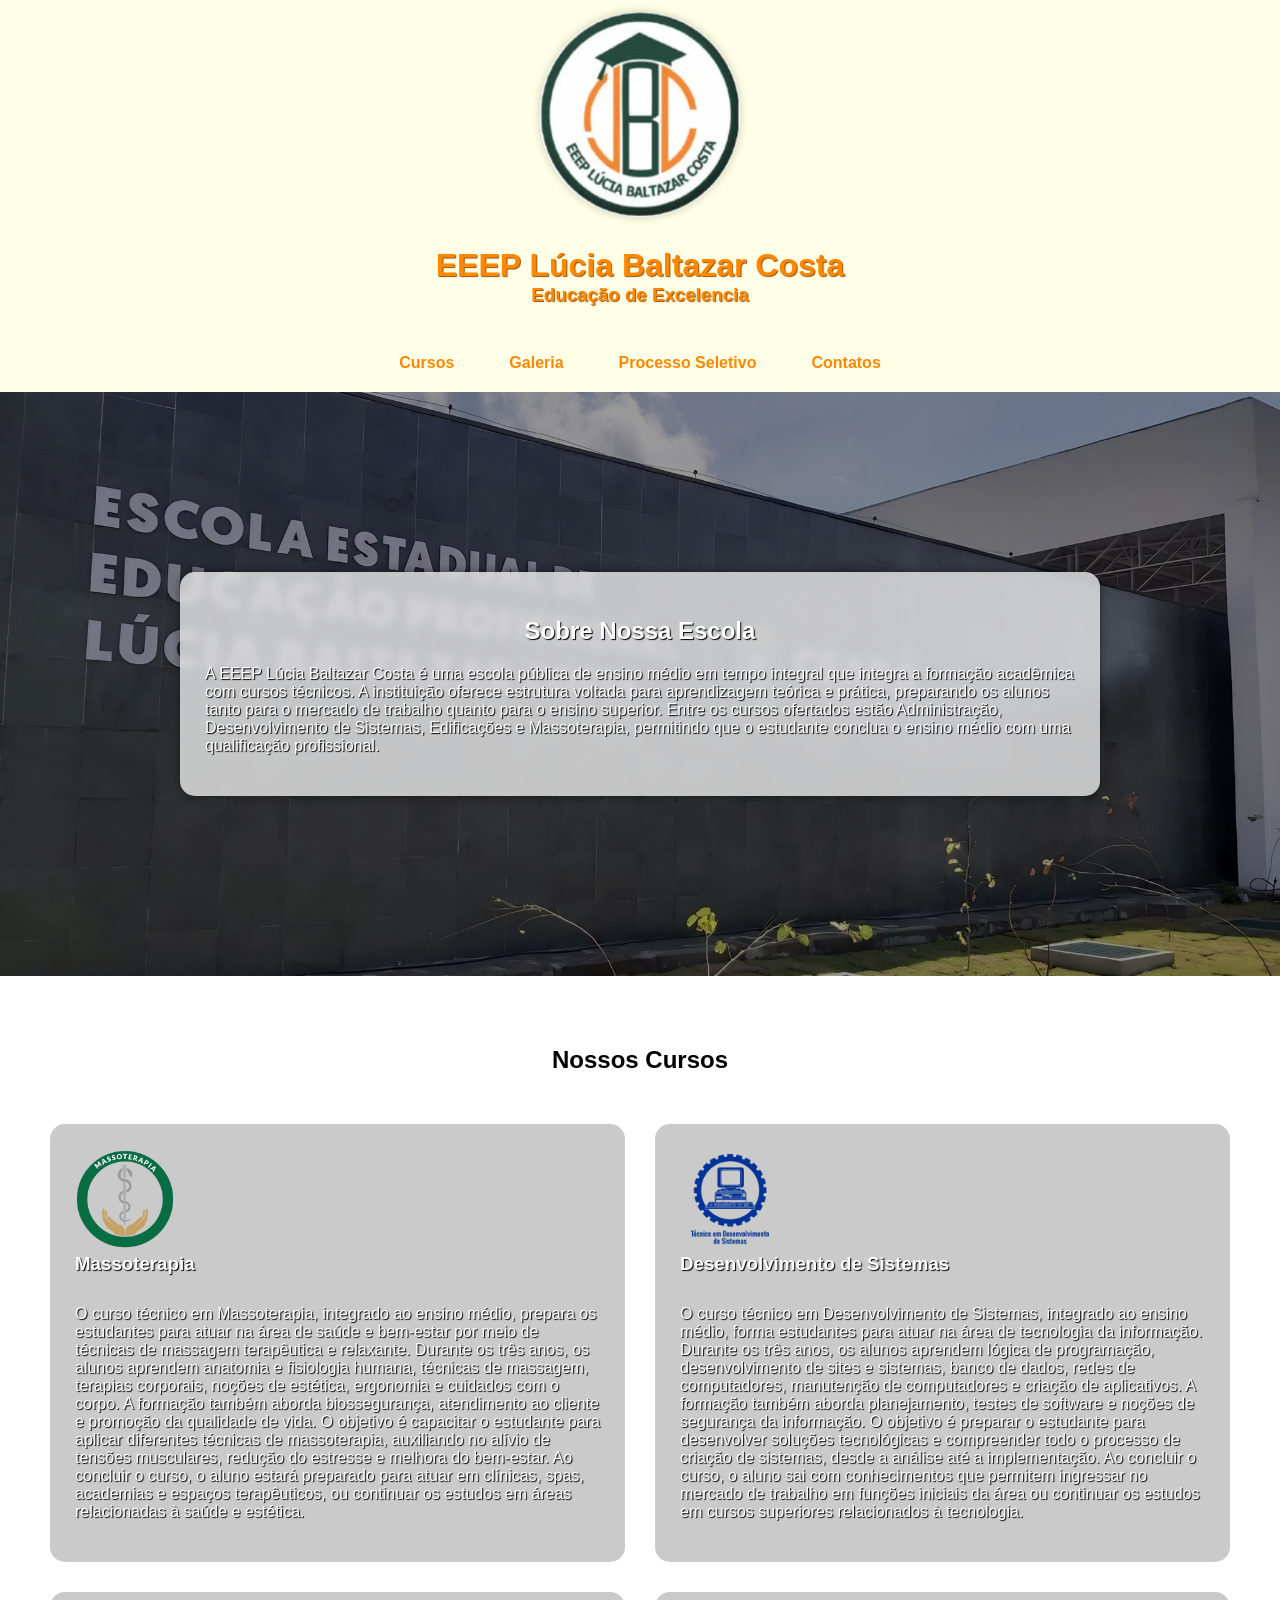
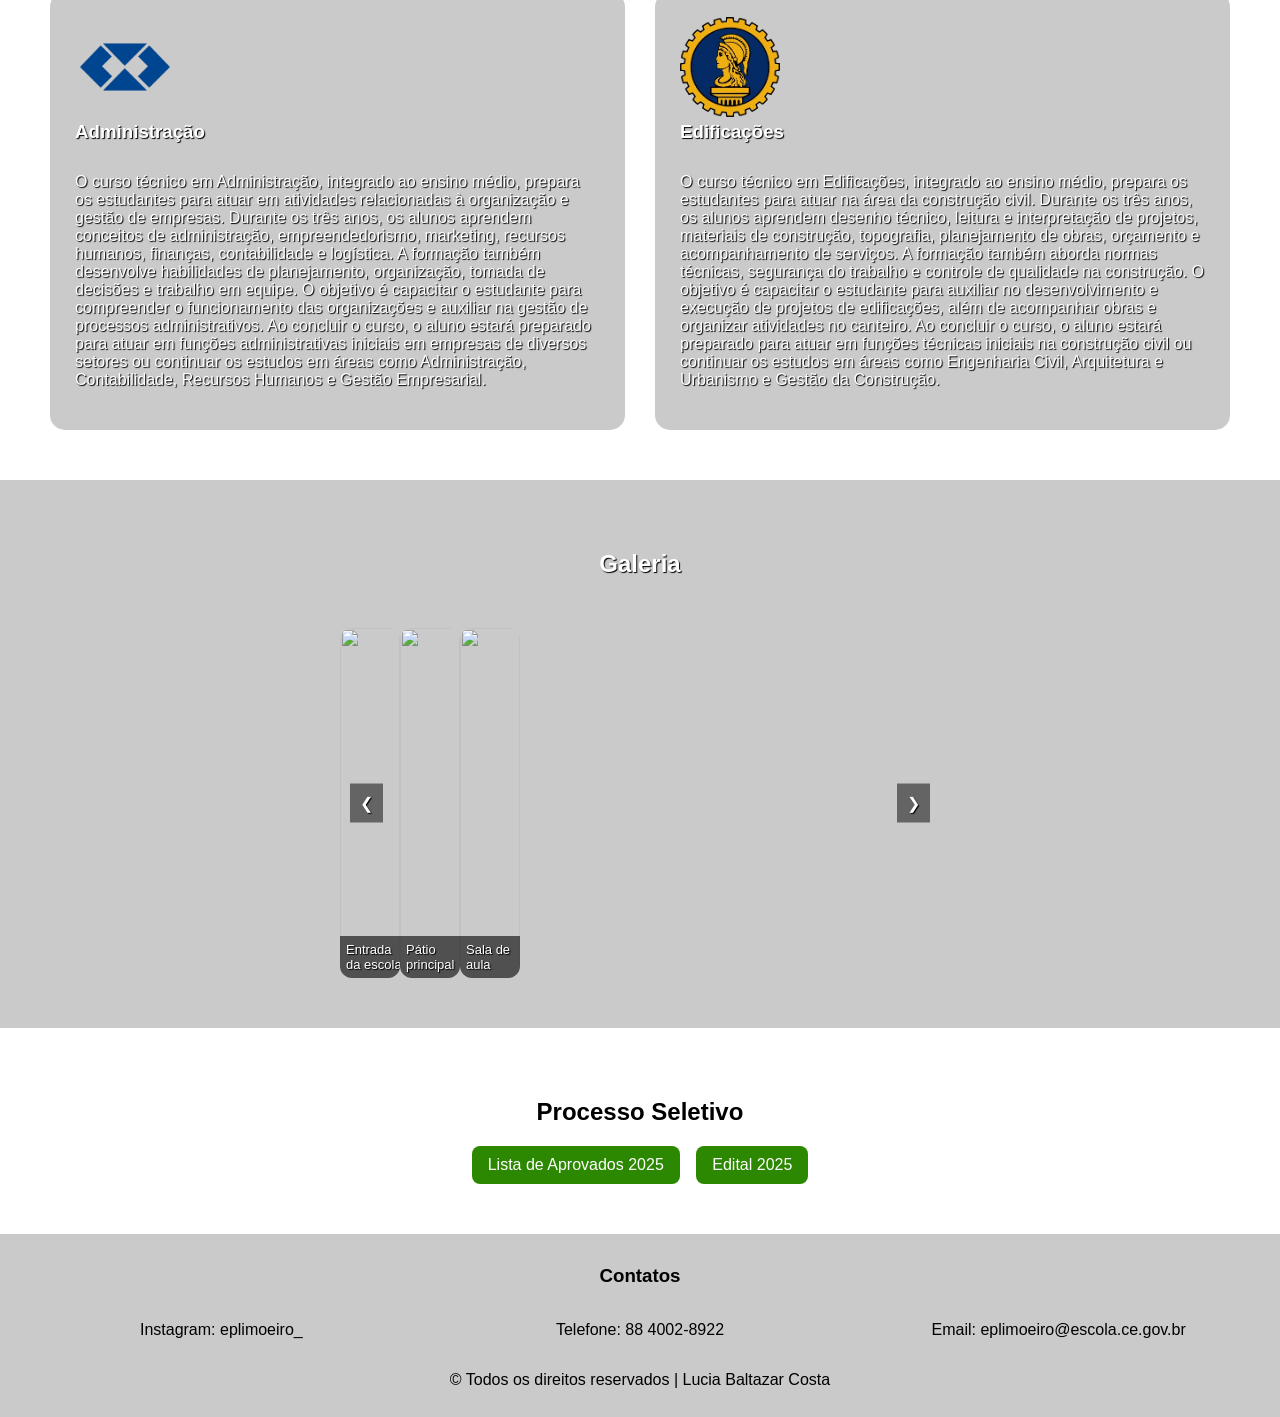
==== index.html @ 3bc91c84 "Primeiro commit do site" ====
<!DOCTYPE html>
<html lang="en">
<head>
    <meta charset="UTF-8">
    <meta name="viewport" content="width=device-width, initial-scale=1.0">
    <title>EEEP Lúcia Baltazar</title>
    <link rel="stylesheet" href="style.css"/>
</head>
<body>

    <!-- HEADER -->
    <header>
        <img src="imagens/logo lbc.png" alt="Logo LBC" class="LogoLBC">
        <h1 class="nome-lbc">EEEP Lúcia Baltazar Costa</h1>
        <h3 class="frase">Educação de Excelencia</h3>

        <nav>
            <a href="#CursosID">Cursos</a>
            <a href="#GaleriaID">Galeria</a>
            <a href="#ProcessoID">Processo Seletivo</a>
            <a href="#ContatosID">Contatos</a>
        </nav>
    </header>

    <main>

        <!-- SOBRE -->
            <section>
                <div class="container-sobre">
                    <div class="card-sobre">
                        <h1 class="titulo">Sobre Nossa Escola</h1>
                        <p>A EEEP Lúcia Baltazar Costa é uma escola pública de ensino médio em tempo integral que integra a formação acadêmica com cursos técnicos. A instituição oferece estrutura voltada para aprendizagem teórica e prática, preparando os alunos tanto para o mercado de trabalho quanto para o ensino superior. Entre os cursos ofertados estão Administração, Desenvolvimento de Sistemas, Edificações e Massoterapia, permitindo que o estudante conclua o ensino médio com uma qualificação profissional.
                        </p>
                    </div>
                </div>
            </section>

        <!-- CURSOS -->
            <section id="CursosID">
                <div class="card-cursos">
                    <h1 class="titulo">Nossos Cursos</h1>
                    
                    <!-- MASSOTERAPIA -->
                    <div class="curso">
                        <img src="imagens/logo masso.png" alt="Logo Masso" class="IMG_Cursos">
                        <h3 class="titulo-curso">Massoterapia</h3>
                        <p>O curso técnico em Massoterapia, integrado ao ensino médio, prepara os estudantes para atuar na área de saúde e bem-estar por meio de técnicas de massagem terapêutica e relaxante. Durante os três anos, os alunos aprendem anatomia e fisiologia humana, técnicas de massagem, terapias corporais, noções de estética, ergonomia e cuidados com o corpo. A formação também aborda biossegurança, atendimento ao cliente e promoção da qualidade de vida.

                        O objetivo é capacitar o estudante para aplicar diferentes técnicas de massoterapia, auxiliando no alívio de tensões musculares, redução do estresse e melhora do bem-estar. Ao concluir o curso, o aluno estará preparado para atuar em clínicas, spas, academias e espaços terapêuticos, ou continuar os estudos em áreas relacionadas à saúde e estética.
                        </p>
                    </div>
                    
                    <!-- DESENVOLVIMENTO DE SISTEMAS -->
                    <div class="curso">
                        <img src="imagens/logo dds.png" alt="Logo DDS" class="IMG_Cursos">
                        <h3 class="titulo-curso">Desenvolvimento de Sistemas</h3>
                        <p>O curso técnico em Desenvolvimento de Sistemas, integrado ao ensino médio, forma estudantes para atuar na área de tecnologia da informação. Durante os três anos, os alunos aprendem lógica de programação, desenvolvimento de sites e sistemas, banco de dados, redes de computadores, manutenção de computadores e criação de aplicativos. A formação também aborda planejamento, testes de software e noções de segurança da informação.

                        O objetivo é preparar o estudante para desenvolver soluções tecnológicas e compreender todo o processo de criação de sistemas, desde a análise até a implementação. Ao concluir o curso, o aluno sai com conhecimentos que permitem ingressar no mercado de trabalho em funções iniciais da área ou continuar os estudos em cursos superiores relacionados à tecnologia.
                        </p>
                    </div>

                    <!-- ADMINISTRAÇÃO -->
                    <div class="curso">
                        <img src="imagens/logo adm.png" alt="Logo ADM" class="IMG_Cursos">
                        <h3 class="titulo-curso">Administração</h3>
                        <p>O curso técnico em Administração, integrado ao ensino médio, prepara os estudantes para atuar em atividades relacionadas à organização e gestão de empresas. Durante os três anos, os alunos aprendem conceitos de administração, empreendedorismo, marketing, recursos humanos, finanças, contabilidade e logística. A formação também desenvolve habilidades de planejamento, organização, tomada de decisões e trabalho em equipe.

                        O objetivo é capacitar o estudante para compreender o funcionamento das organizações e auxiliar na gestão de processos administrativos. Ao concluir o curso, o aluno estará preparado para atuar em funções administrativas iniciais em empresas de diversos setores ou continuar os estudos em áreas como Administração, Contabilidade, Recursos Humanos e Gestão Empresarial.
                        </p>
                    </div>

                    <!-- EDIFICAÇÕES -->
                    <div class="curso">
                        <img src="imagens/logo edf.png" alt="Logo EDF" class="IMG_Cursos">
                        <h3 class="titulo-curso">Edificações</h3>
                        <p>O curso técnico em Edificações, integrado ao ensino médio, prepara os estudantes para atuar na área da construção civil. Durante os três anos, os alunos aprendem desenho técnico, leitura e interpretação de projetos, materiais de construção, topografia, planejamento de obras, orçamento e acompanhamento de serviços. A formação também aborda normas técnicas, segurança do trabalho e controle de qualidade na construção.

                        O objetivo é capacitar o estudante para auxiliar no desenvolvimento e execução de projetos de edificações, além de acompanhar obras e organizar atividades no canteiro. Ao concluir o curso, o aluno estará preparado para atuar em funções técnicas iniciais na construção civil ou continuar os estudos em áreas como Engenharia Civil, Arquitetura e Urbanismo e Gestão da Construção.
                        </p>
                    </div>
                </div>
            </section>
            
            <!-- GALERIA -->
            <section id="GaleriaID">
                <div class="card-galeria">
                    <h1 class="titulo">Galeria</h1>
                    <div class="slider">
                        <input type="radio" name="slide" id="s1" checked>
                        <input type="radio" name="slide" id="s2">
                        <input type="radio" name="slide" id="s3">
                        <div class="slides">
                            <div class="slides">
                                <div class="slide">
                                    <img src="https://portalfolhadovale.com.br/wp-content/uploads/2024/12/Escola-Profissionalizante-Lucia-Baltazar-Costa-abre-processo-seletivo-para-2025-2.jpg">
                                    <span class="legenda">Entrada da escola</span>
                                </div>

                                <div class="slide">
                                    <img src="https://www.crede10.seduc.ce.gov.br/wp-content/uploads/sites/128/2022/03/6.jpg">
                                    <span class="legenda">Pátio principal</span>
                                </div>

                                <div class="slide">
                                    <img src="https://www.crede10.seduc.ce.gov.br/wp-content/uploads/sites/128/2022/03/7.jpg">
                                    <span class="legenda">Sala de aula</span>
                                </div>

                            </div>

                        </div>

                        <div class="setas">
                            <label for="s3" class="prev s1">&#10094;</label>
                            <label for="s2" class="next s1">&#10095;</label>

                            <label for="s1" class="prev s2">&#10094;</label>
                            <label for="s3" class="next s2">&#10095;</label>

                            <label for="s2" class="prev s3">&#10094;</label>
                            <label for="s1" class="next s3">&#10095;</label>
                        </div>

                    </div>
                </div>
            </section>

            <!-- PROCESSO SELETIVO -->
            <section id="ProcessoID">
                <div class="card-processo">
                    <h1 class="titulo">Processo Seletivo</h1>
                    <a href="https://www.crede10.seduc.ce.gov.br/wp-content/uploads/sites/128/2025/12/ilovepdf_merged-1-1.pdf" 
                    class="botao-processo" 
                    target="_blank">
                    Lista de Aprovados 2025
                    </a>
                    <a href="https://www.crede10.seduc.ce.gov.br/wp-content/uploads/sites/128/2025/11/EEEP_LUCIA-BALTAZAR-COSTA.pdf" 
                    class="botao-processo" 
                    target="_blank">
                    Edital 2025
                    </a>
    </main>

    <footer>
        <h3 id="ContatosID">Contatos</h3>
        <div class="texto-footer">
        <p>Instagram: eplimoeiro_</p>
        <p>Telefone: 88 4002-8922</p>
        <p>Email: eplimoeiro@escola.ce.gov.br</p>
        </div>
        <p>© Todos os direitos reservados | Lucia Baltazar Costa</p>
    </footer>
</body>
</html>
---- style.css ----
body{
    font-family: Arial, Helvetica, sans-serif;
    background-color: white;
    margin: 0;
}

header{
    background-color: rgba(255, 255, 231);
    text-align: center;
    margin: 0;
    padding: 12px;
    color: rgb(255, 136, 0);
    display: flex;
    flex-direction: column;   
    align-items: center;     
    justify-content: flex-start;
}

.nome-lbc{   
    margin: 0;   
    margin-top: 30px;
    text-align: center;
    text-shadow: 1px 1px 1px rgb(153, 82, 0);
}

.frase{
    margin: 0;
    margin-top: px;
    margin-bottom: 30px;
    text-align: center;
    text-shadow: 1px 1px 1px rgb(153, 82, 0);
}

.LogoLBC{
    width: 200px;
    border-radius: 200px;
    box-shadow: 0 0 10px rgba(0,0,0,0.2);
}

nav {
    display: flex;
    gap: 25px; 
    margin-top: 10px;
}

nav a {
    text-decoration: none;
    color: rgb(255, 136, 0);
    font-weight: bold;
    padding: 8px 15px;
    border-radius: 20px;

    transition: all 0.3s ease;
}

nav a:hover {
    background-color: rgb(43, 136, 0);
    color: white;
    transform: translateY(-2px);
    box-shadow: 0 4px 10px rgba(0,0,0,0.2);
}

.container-sobre {
    background: linear-gradient(rgba(0,0,0,0.4), rgba(0,0,0,0.4)), url("imagens/fundo.png");
    background-size: cover;
    background-position: center;
    background-repeat: no-repeat;
    padding: 80px; 
}


.card-sobre{
    background-color: rgba(236, 236, 236, 0.8);
    border-radius: 15px;
    margin: 100px;
    padding: 25px;
    box-shadow: 0 0 10px rgba(0,0,0,0.5);
    color: rgb(255, 255, 255);
    text-shadow: 1px 1px 1px rgb(0, 0, 0);
    backdrop-filter: blur(5px);
    -webkit-backdrop-filter: blur(5px);
}

.card-cursos {
    background-color: #ffffff;
    padding: 50px;
    display: grid;
    grid-template-columns: 1fr 1fr; 
    gap: 30px;
}

.titulo{
    grid-column: 1 / -1; 
    text-align: center;
    width: 100%;              
    margin-bottom: 20px;
}

.curso{
    background-color: rgba(189, 189, 189, 0.8);
    border-radius: 15px;
    padding: 25px;
    color: rgb(255, 255, 255);
    text-shadow: 1px 1px 1px rgb(0, 0, 0);
    backdrop-filter: blur(5px);
    -webkit-backdrop-filter: blur(5px);
}

.IMG_Cursos{
    width: 100px;
}

.titulo-curso{
    margin-top: 0px;
    margin-bottom: 30px;
}

.card-galeria{
    background-color: rgba(189, 189, 189, 0.8);
    padding: 50px;
    display: grid;
    color: rgb(255, 255, 255);
    text-shadow: 1px 1px 1px rgb(0, 0, 0);
    gap: 30px;
}

.slider{
    position:relative;
    width:600px;
    height:350px;
    margin:auto;
    overflow:hidden;
}

.slides{
    display:flex;
    height:100%;
    transition:transform .5s ease;
}

.slide{
    min-width:100%;
    position:relative;
    border-radius:12px;
    overflow:hidden;
}

.slide img{
    width:100%;
    height:100%;
    object-fit:cover;
    display:block;
}

.legenda{
    position:absolute;
    bottom:0;
    left:0;
    width:100%;
    background:rgba(0,0,0,.6);
    color:white;
    font-size:13px;
    padding:6px;
}

.slider input{
    display:none;
}

#s1:checked ~ .slides{ transform:translateX(0); }
#s2:checked ~ .slides{ transform:translateX(-100%); }
#s3:checked ~ .slides{ transform:translateX(-200%); }

.setas label{
    position:absolute;
    top:50%;
    transform:translateY(-50%);
    background:rgba(0,0,0,.5);
    color:#fff;
    padding:10px;
    cursor:pointer;
    display:none;
}

.prev{ left:10px }
.next{ right:10px }

#s1:checked ~ .setas .s1{ display:block; }
#s2:checked ~ .setas .s2{ display:block; }
#s3:checked ~ .setas .s3{ display:block; }

.card-processo{
    background-color: rgba(255, 255, 255, 0.8);
    padding: 50px;
    text-align:center;
}

.botao-processo{
    display:block;
    width:max-content;
    margin:10px auto;
    display:inline-block;
    padding:10px 16px;
    background:rgb(43, 136, 0);
    color:white;
    text-decoration:none;
    border-radius:8px;
    font-weight:500;
    transition:.2s;
    margin: 0 6px;
}

.botao-processo:hover{
    background:rgb(33, 105, 0);
}

footer{
    background-color: rgba(189, 189, 189, 0.8);
    text-align: center;
    margin: 0;
    padding: 12px;
}
.texto-footer{
    display: grid;
    grid-template-columns: repeat(3, 1fr);
    align-items: center;
}
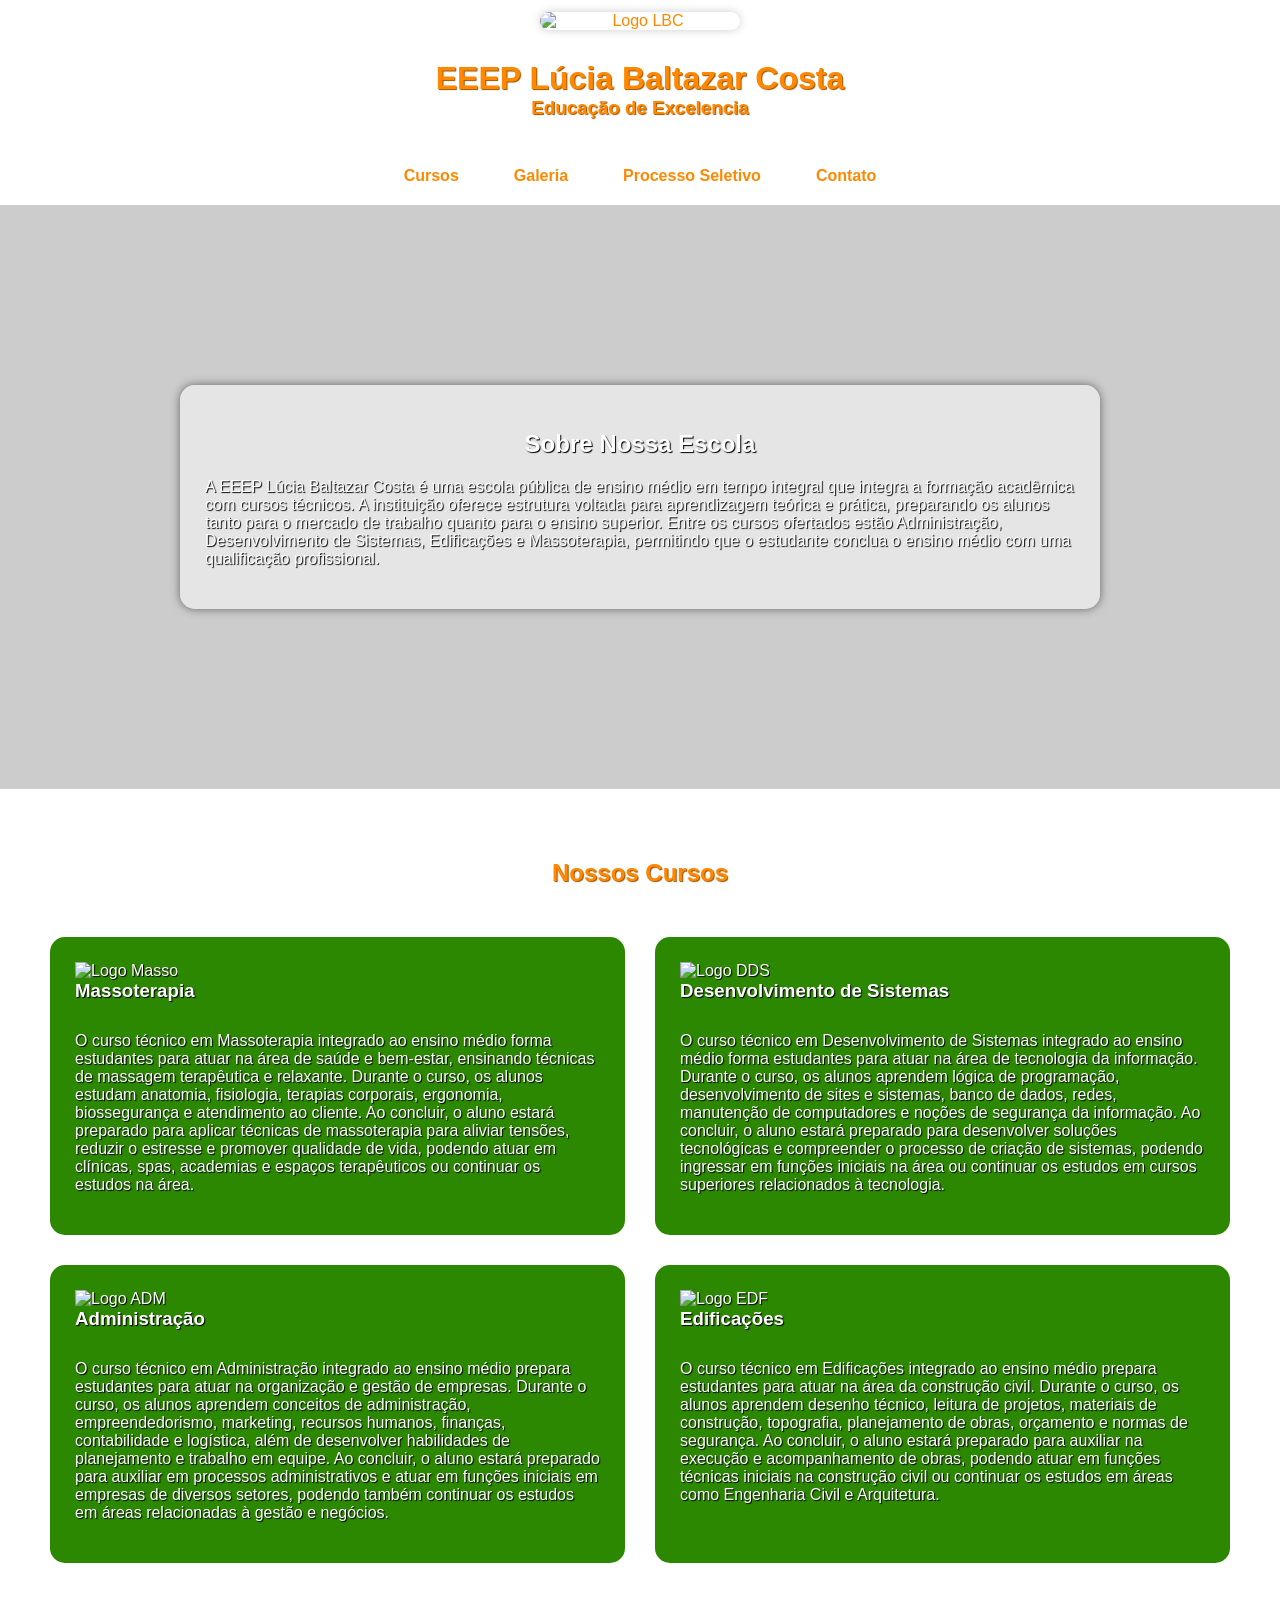
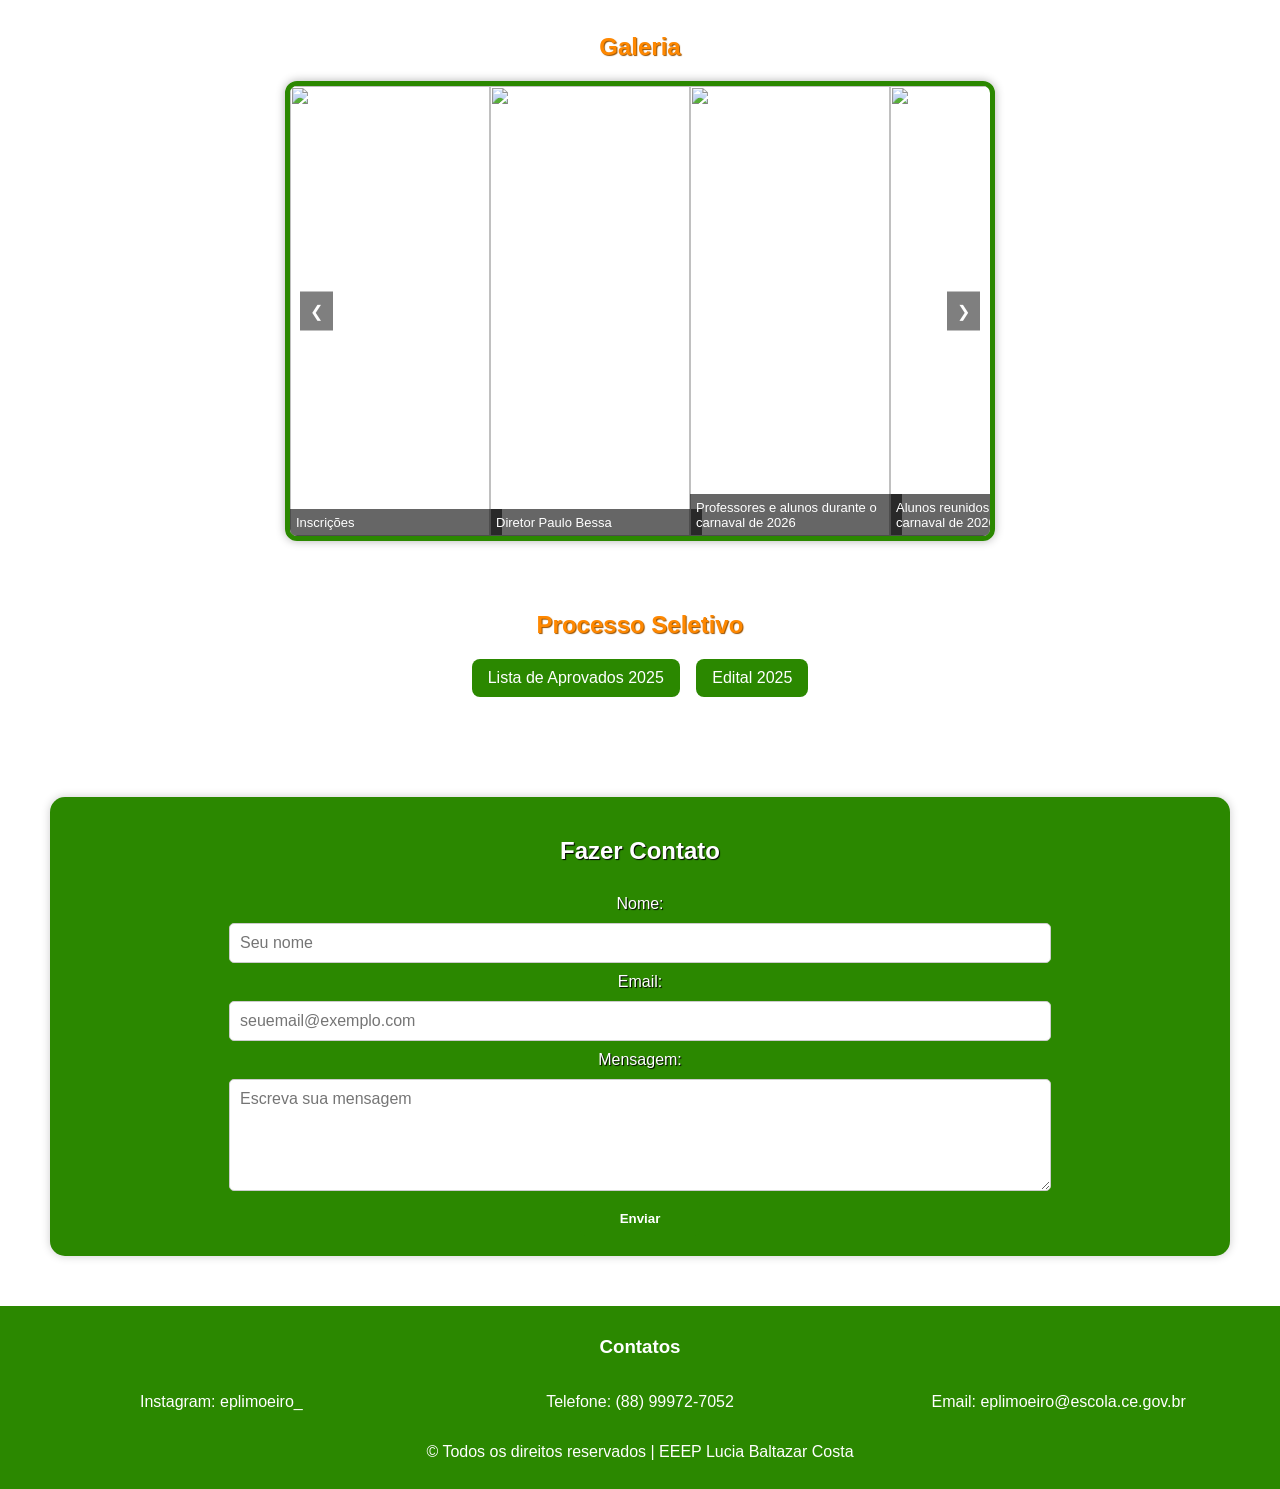
==== commit 6c4a6dc8: "Versão Final" ====
--- a/index.html
+++ b/index.html
@@ -1,5 +1,5 @@
 <!DOCTYPE html>
-<html lang="en">
+<html lang="pt-br">
 <head>
     <meta charset="UTF-8">
     <meta name="viewport" content="width=device-width, initial-scale=1.0">
@@ -10,7 +10,7 @@
 
     <!-- HEADER -->
     <header>
-        <img src="imagens/logo lbc.png" alt="Logo LBC" class="LogoLBC">
+        <img src="images/logo lbc.png" alt="Logo LBC" class="logo-lbc">
         <h1 class="nome-lbc">EEEP Lúcia Baltazar Costa</h1>
         <h3 class="frase">Educação de Excelencia</h3>
 
@@ -18,7 +18,7 @@
             <a href="#CursosID">Cursos</a>
             <a href="#GaleriaID">Galeria</a>
             <a href="#ProcessoID">Processo Seletivo</a>
-            <a href="#ContatosID">Contatos</a>
+            <a href="#FormularioID">Contato</a>
         </nav>
     </header>
 
@@ -28,7 +28,7 @@
             <section>
                 <div class="container-sobre">
                     <div class="card-sobre">
-                        <h1 class="titulo">Sobre Nossa Escola</h1>
+                        <h1 class="titulo-sobre">Sobre Nossa Escola</h1>
                         <p>A EEEP Lúcia Baltazar Costa é uma escola pública de ensino médio em tempo integral que integra a formação acadêmica com cursos técnicos. A instituição oferece estrutura voltada para aprendizagem teórica e prática, preparando os alunos tanto para o mercado de trabalho quanto para o ensino superior. Entre os cursos ofertados estão Administração, Desenvolvimento de Sistemas, Edificações e Massoterapia, permitindo que o estudante conclua o ensino médio com uma qualificação profissional.
                         </p>
                     </div>
@@ -42,41 +42,37 @@
                     
                     <!-- MASSOTERAPIA -->
                     <div class="curso">
-                        <img src="imagens/logo masso.png" alt="Logo Masso" class="IMG_Cursos">
+                        <img src="images/logo masso.png" alt="Logo Masso" class="img-cursos">
                         <h3 class="titulo-curso">Massoterapia</h3>
-                        <p>O curso técnico em Massoterapia, integrado ao ensino médio, prepara os estudantes para atuar na área de saúde e bem-estar por meio de técnicas de massagem terapêutica e relaxante. Durante os três anos, os alunos aprendem anatomia e fisiologia humana, técnicas de massagem, terapias corporais, noções de estética, ergonomia e cuidados com o corpo. A formação também aborda biossegurança, atendimento ao cliente e promoção da qualidade de vida.
-
-                        O objetivo é capacitar o estudante para aplicar diferentes técnicas de massoterapia, auxiliando no alívio de tensões musculares, redução do estresse e melhora do bem-estar. Ao concluir o curso, o aluno estará preparado para atuar em clínicas, spas, academias e espaços terapêuticos, ou continuar os estudos em áreas relacionadas à saúde e estética.
+                        <p>O curso técnico em Massoterapia integrado ao ensino médio forma estudantes para atuar na área de saúde e bem-estar, ensinando técnicas de massagem terapêutica e relaxante. Durante o curso, os alunos estudam anatomia, fisiologia, terapias corporais, ergonomia, biossegurança e atendimento ao cliente.
+                        Ao concluir, o aluno estará preparado para aplicar técnicas de massoterapia para aliviar tensões, reduzir o estresse e promover qualidade de vida, podendo atuar em clínicas, spas, academias e espaços terapêuticos ou continuar os estudos na área.
                         </p>
                     </div>
                     
                     <!-- DESENVOLVIMENTO DE SISTEMAS -->
                     <div class="curso">
-                        <img src="imagens/logo dds.png" alt="Logo DDS" class="IMG_Cursos">
+                        <img src="images/logo dds.png" alt="Logo DDS" class="img-cursos">
                         <h3 class="titulo-curso">Desenvolvimento de Sistemas</h3>
-                        <p>O curso técnico em Desenvolvimento de Sistemas, integrado ao ensino médio, forma estudantes para atuar na área de tecnologia da informação. Durante os três anos, os alunos aprendem lógica de programação, desenvolvimento de sites e sistemas, banco de dados, redes de computadores, manutenção de computadores e criação de aplicativos. A formação também aborda planejamento, testes de software e noções de segurança da informação.
-
-                        O objetivo é preparar o estudante para desenvolver soluções tecnológicas e compreender todo o processo de criação de sistemas, desde a análise até a implementação. Ao concluir o curso, o aluno sai com conhecimentos que permitem ingressar no mercado de trabalho em funções iniciais da área ou continuar os estudos em cursos superiores relacionados à tecnologia.
+                        <p>O curso técnico em Desenvolvimento de Sistemas integrado ao ensino médio forma estudantes para atuar na área de tecnologia da informação. Durante o curso, os alunos aprendem lógica de programação, desenvolvimento de sites e sistemas, banco de dados, redes, manutenção de computadores e noções de segurança da informação.
+                        Ao concluir, o aluno estará preparado para desenvolver soluções tecnológicas e compreender o processo de criação de sistemas, podendo ingressar em funções iniciais na área ou continuar os estudos em cursos superiores relacionados à tecnologia.
                         </p>
                     </div>
 
                     <!-- ADMINISTRAÇÃO -->
                     <div class="curso">
-                        <img src="imagens/logo adm.png" alt="Logo ADM" class="IMG_Cursos">
+                        <img src="images/logo adm.png" alt="Logo ADM" class="img-cursos">
                         <h3 class="titulo-curso">Administração</h3>
-                        <p>O curso técnico em Administração, integrado ao ensino médio, prepara os estudantes para atuar em atividades relacionadas à organização e gestão de empresas. Durante os três anos, os alunos aprendem conceitos de administração, empreendedorismo, marketing, recursos humanos, finanças, contabilidade e logística. A formação também desenvolve habilidades de planejamento, organização, tomada de decisões e trabalho em equipe.
-
-                        O objetivo é capacitar o estudante para compreender o funcionamento das organizações e auxiliar na gestão de processos administrativos. Ao concluir o curso, o aluno estará preparado para atuar em funções administrativas iniciais em empresas de diversos setores ou continuar os estudos em áreas como Administração, Contabilidade, Recursos Humanos e Gestão Empresarial.
+                        <p>O curso técnico em Administração integrado ao ensino médio prepara estudantes para atuar na organização e gestão de empresas. Durante o curso, os alunos aprendem conceitos de administração, empreendedorismo, marketing, recursos humanos, finanças, contabilidade e logística, além de desenvolver habilidades de planejamento e trabalho em equipe.
+                        Ao concluir, o aluno estará preparado para auxiliar em processos administrativos e atuar em funções iniciais em empresas de diversos setores, podendo também continuar os estudos em áreas relacionadas à gestão e negócios.
                         </p>
                     </div>
 
                     <!-- EDIFICAÇÕES -->
                     <div class="curso">
-                        <img src="imagens/logo edf.png" alt="Logo EDF" class="IMG_Cursos">
+                        <img src="images/logo edf.png" alt="Logo EDF" class="img-cursos">
                         <h3 class="titulo-curso">Edificações</h3>
-                        <p>O curso técnico em Edificações, integrado ao ensino médio, prepara os estudantes para atuar na área da construção civil. Durante os três anos, os alunos aprendem desenho técnico, leitura e interpretação de projetos, materiais de construção, topografia, planejamento de obras, orçamento e acompanhamento de serviços. A formação também aborda normas técnicas, segurança do trabalho e controle de qualidade na construção.
-
-                        O objetivo é capacitar o estudante para auxiliar no desenvolvimento e execução de projetos de edificações, além de acompanhar obras e organizar atividades no canteiro. Ao concluir o curso, o aluno estará preparado para atuar em funções técnicas iniciais na construção civil ou continuar os estudos em áreas como Engenharia Civil, Arquitetura e Urbanismo e Gestão da Construção.
+                        <p>O curso técnico em Edificações integrado ao ensino médio prepara estudantes para atuar na área da construção civil. Durante o curso, os alunos aprendem desenho técnico, leitura de projetos, materiais de construção, topografia, planejamento de obras, orçamento e normas de segurança.
+                        Ao concluir, o aluno estará preparado para auxiliar na execução e acompanhamento de obras, podendo atuar em funções técnicas iniciais na construção civil ou continuar os estudos em áreas como Engenharia Civil e Arquitetura.
                         </p>
                     </div>
                 </div>
@@ -90,21 +86,63 @@
                         <input type="radio" name="slide" id="s1" checked>
                         <input type="radio" name="slide" id="s2">
                         <input type="radio" name="slide" id="s3">
+                        <input type="radio" name="slide" id="s4">
+                        <input type="radio" name="slide" id="s5">
+                        <input type="radio" name="slide" id="s6">
+                        <input type="radio" name="slide" id="s7">
+                        <input type="radio" name="slide" id="s8">
+                        <input type="radio" name="slide" id="s9">
+                        <input type="radio" name="slide" id="s10">
                         <div class="slides">
                             <div class="slides">
                                 <div class="slide">
-                                    <img src="https://portalfolhadovale.com.br/wp-content/uploads/2024/12/Escola-Profissionalizante-Lucia-Baltazar-Costa-abre-processo-seletivo-para-2025-2.jpg">
-                                    <span class="legenda">Entrada da escola</span>
-                                </div>
-
-                                <div class="slide">
-                                    <img src="https://www.crede10.seduc.ce.gov.br/wp-content/uploads/sites/128/2022/03/6.jpg">
-                                    <span class="legenda">Pátio principal</span>
-                                </div>
-
-                                <div class="slide">
-                                    <img src="https://www.crede10.seduc.ce.gov.br/wp-content/uploads/sites/128/2022/03/7.jpg">
-                                    <span class="legenda">Sala de aula</span>
+                                    <img src="images/inscrições.jpg">
+                                    <span class="legenda">Inscrições</span>
+                                </div>
+
+                                <div class="slide">
+                                    <img src="images/diretor.jpg">
+                                    <span class="legenda">Diretor Paulo Bessa</span>
+                                </div>
+
+                                <div class="slide">
+                                    <img src="images/carnaval 2026.jpg">
+                                    <span class="legenda">Professores e alunos durante o carnaval de 2026</span>
+                                </div>
+
+                                <div class="slide">
+                                    <img src="images/carnaval 2.jpg">
+                                    <span class="legenda">Alunos reunidos durante o carnaval de 2026</span>
+                                </div>
+
+                                <div class="slide">
+                                    <img src="images/garoto e garota ep.png">
+                                    <span class="legenda">Garoto e garota EEEP 2026</span>
+                                </div>
+
+                                <div class="slide">
+                                    <img src="images/oficina dos sonhos 1.webp">
+                                    <span class="legenda">Oficina dos sonhos - 1</span>
+                                </div>
+
+                                <div class="slide">
+                                    <img src="images/oficina dos sonhos 2.webp">
+                                    <span class="legenda">Oficina dos sonhos - 2</span>
+                                </div>
+
+                                <div class="slide">
+                                    <img src="images/oficina dos sonhos 3.webp">
+                                    <span class="legenda">Oficina dos sonhos - 3</span>
+                                </div>
+
+                                <div class="slide">
+                                    <img src="images/olimpiada brasileira de biologia.jpg">
+                                    <span class="legenda">Alunos realizando a Olimpiada Brasileira de Biologia</span>
+                                </div>
+
+                                <div class="slide">
+                                    <img src="images/teatro.jpg">
+                                    <span class="legenda">Um pequeno teatro de juri simulado</span>
                                 </div>
 
                             </div>
@@ -112,14 +150,35 @@
                         </div>
 
                         <div class="setas">
-                            <label for="s3" class="prev s1">&#10094;</label>
+                            <label for="s10" class="prev s1">&#10094;</label>
                             <label for="s2" class="next s1">&#10095;</label>
 
                             <label for="s1" class="prev s2">&#10094;</label>
                             <label for="s3" class="next s2">&#10095;</label>
 
                             <label for="s2" class="prev s3">&#10094;</label>
-                            <label for="s1" class="next s3">&#10095;</label>
+                            <label for="s4" class="next s3">&#10095;</label>
+
+                            <label for="s3" class="prev s4">&#10094;</label>
+                            <label for="s5" class="next s4">&#10095;</label>
+
+                            <label for="s4" class="prev s5">&#10094;</label>
+                            <label for="s6" class="next s5">&#10095;</label>
+
+                            <label for="s5" class="prev s6">&#10094;</label>
+                            <label for="s7" class="next s6">&#10095;</label>
+
+                            <label for="s6" class="prev s7">&#10094;</label>
+                            <label for="s8" class="next s7">&#1095;</label>
+
+                            <label for="s7" class="prev s8">&#10094;</label>
+                            <label for="s9" class="next s8">&#10095;</label>
+
+                            <label for="s8" class="prev s9">&#10094;</label>
+                            <label for="s10" class="next s9">&#10095;</label>
+
+                            <label for="s9" class="prev s10">&#10094;</label>
+                            <label for="s1" class="next s10">&#10095;</label>
                         </div>
 
                     </div>
@@ -140,16 +199,34 @@
                     target="_blank">
                     Edital 2025
                     </a>
+
+            <!-- FORMULÁRIO -->
+            <section id="FormularioID">
+            <form action="#" method="post">
+                <h2 class="titulo-form">Fazer Contato</h2>
+                <label for="nome">Nome:</label>
+                <input type="text" id="nome" name="nome" placeholder="Seu nome" required>
+
+                <label for="email">Email:</label>
+                <input type="email" id="email" name="email" placeholder="seuemail@exemplo.com" required>
+
+                <label for="mensagem">Mensagem:</label>
+                <textarea id="mensagem" name="mensagem" placeholder="Escreva sua mensagem" rows="5" required></textarea>
+
+                <button type="submit">Enviar</button>
+            </form>
+        </section>
     </main>
 
+    <!-- FOOTER -->
     <footer>
         <h3 id="ContatosID">Contatos</h3>
         <div class="texto-footer">
         <p>Instagram: eplimoeiro_</p>
-        <p>Telefone: 88 4002-8922</p>
+        <p>Telefone: (88) 99972-7052</p>
         <p>Email: eplimoeiro@escola.ce.gov.br</p>
         </div>
-        <p>© Todos os direitos reservados | Lucia Baltazar Costa</p>
+        <p>© Todos os direitos reservados | EEEP Lucia Baltazar Costa</p>
     </footer>
 </body>
 </html>
--- a/style.css
+++ b/style.css
@@ -1,11 +1,11 @@
 body{
     font-family: Arial, Helvetica, sans-serif;
-    background-color: white;
+    background-color: rgb(255, 255, 255);
     margin: 0;
 }
 
 header{
-    background-color: rgba(255, 255, 231);
+    background-color: rgb(255, 255, 255);
     text-align: center;
     margin: 0;
     padding: 12px;
@@ -31,7 +31,7 @@
     text-shadow: 1px 1px 1px rgb(153, 82, 0);
 }
 
-.LogoLBC{
+.logo-lbc{
     width: 200px;
     border-radius: 200px;
     box-shadow: 0 0 10px rgba(0,0,0,0.2);
@@ -61,7 +61,7 @@
 }
 
 .container-sobre {
-    background: linear-gradient(rgba(0,0,0,0.4), rgba(0,0,0,0.4)), url("imagens/fundo.png");
+    background: linear-gradient(rgba(0, 0, 0, 0.2), rgba(0, 0, 0, 0.2)), url("images/fundo.png");
     background-size: cover;
     background-position: center;
     background-repeat: no-repeat;
@@ -89,24 +89,40 @@
     gap: 30px;
 }
 
+.titulo-sobre{
+    grid-column: 1 / -1; 
+    text-align: center;
+    width: 100%;              
+    margin-bottom: 20px;
+}
+
 .titulo{
     grid-column: 1 / -1; 
     text-align: center;
     width: 100%;              
     margin-bottom: 20px;
+    color: rgb(255, 136, 0);
+    text-shadow: 1px 1px 1px rgb(153, 82, 0);
 }
 
 .curso{
-    background-color: rgba(189, 189, 189, 0.8);
+    background-color: rgb(43, 136, 0);
     border-radius: 15px;
     padding: 25px;
     color: rgb(255, 255, 255);
     text-shadow: 1px 1px 1px rgb(0, 0, 0);
     backdrop-filter: blur(5px);
     -webkit-backdrop-filter: blur(5px);
-}
-
-.IMG_Cursos{
+    transition: all 0.3s ease;
+}
+
+.curso:hover{
+    background-color: rgb(36, 113, 0);
+    transform: translateY(-7px);
+    box-shadow: 0 4px 10px rgba(0,0,0,0.2);
+}
+
+.img-cursos{
     width: 100px;
 }
 
@@ -115,41 +131,34 @@
     margin-bottom: 30px;
 }
 
-.card-galeria{
-    background-color: rgba(189, 189, 189, 0.8);
-    padding: 50px;
-    display: grid;
-    color: rgb(255, 255, 255);
-    text-shadow: 1px 1px 1px rgb(0, 0, 0);
-    gap: 30px;
-}
-
 .slider{
-    position:relative;
-    width:600px;
-    height:350px;
-    margin:auto;
-    overflow:hidden;
+    position: relative;
+    width: 100%;
+    max-width: 700px;
+    height: 450px;
+    margin: auto;
+    border-radius: 12px;
+    overflow: hidden;
+    border: 5px solid rgb(43, 136, 0);
+    box-shadow: 0 0 10px rgba(0,0,0,0.3);
 }
 
 .slides{
-    display:flex;
-    height:100%;
-    transition:transform .5s ease;
+    display: flex;
+    height: 100%;
+    transition: transform .5s ease;
 }
 
 .slide{
-    min-width:100%;
-    position:relative;
-    border-radius:12px;
-    overflow:hidden;
+    position: relative;
+    min-width: 100%;
 }
 
 .slide img{
-    width:100%;
-    height:100%;
-    object-fit:cover;
-    display:block;
+    width: 100%;
+    height: 100%;
+    object-fit: cover;
+    display: block;
 }
 
 .legenda{
@@ -170,6 +179,13 @@
 #s1:checked ~ .slides{ transform:translateX(0); }
 #s2:checked ~ .slides{ transform:translateX(-100%); }
 #s3:checked ~ .slides{ transform:translateX(-200%); }
+#s4:checked ~ .slides{ transform:translateX(-300%); }
+#s5:checked ~ .slides{ transform:translateX(-400%); }
+#s6:checked ~ .slides{ transform:translateX(-500%); }
+#s7:checked ~ .slides{ transform:translateX(-600%); }
+#s8:checked ~ .slides{ transform:translateX(-700%); }
+#s9:checked ~ .slides{ transform:translateX(-800%); }
+#s10:checked ~ .slides{ transform:translateX(-900%); }
 
 .setas label{
     position:absolute;
@@ -188,6 +204,13 @@
 #s1:checked ~ .setas .s1{ display:block; }
 #s2:checked ~ .setas .s2{ display:block; }
 #s3:checked ~ .setas .s3{ display:block; }
+#s4:checked ~ .setas .s4{ display:block; }
+#s5:checked ~ .setas .s5{ display:block; }
+#s6:checked ~ .setas .s6{ display:block; }
+#s7:checked ~ .setas .s7{ display:block; }
+#s8:checked ~ .setas .s8{ display:block; }
+#s9:checked ~ .setas .s9{ display:block; }
+#s10:checked ~ .setas .s10{ display:block; }
 
 .card-processo{
     background-color: rgba(255, 255, 255, 0.8);
@@ -211,17 +234,89 @@
 }
 
 .botao-processo:hover{
-    background:rgb(33, 105, 0);
+    background: rgb(36, 113, 0);
+    transform: translateY(-2px);
+    box-shadow: 0 4px 10px rgba(0,0,0,0.2);
+}
+
+form {
+    margin-top: 100px;
+    border-radius: 15px;
+    display: flex;       
+    align-items: center;      
+    flex-direction: column;
+    gap: 10px;
+    background-color: rgb(43, 136, 0);
+    padding: 20px;
+    color:#fff;
+    text-shadow: 1px 1px 1px rgb(0, 0, 0);
+    box-shadow: 0 0 10px rgb(0, 0, 0, 0.2);
+}
+
+.titulo-form{
+    color:#fff;
+    text-shadow: 1px 1px 1px rgb(0, 0, 0);
+    text-align: center;
+    width: 100%;              
+    margin-bottom: 20px;
+}
+
+form input, form textarea {
+    padding: 10px;
+    border: 1px solid #ccc;
+    border-radius: 5px;
+    font-family: inherit;
+    font-size: 1rem;
+    resize: vertical;
+    width: 100%;
+    max-width: 800px;
+}
+
+form button {
+    padding: 10px 40px;
+    background-color: rgb(43, 136, 0);
+    color: white;
+    font-weight: bold;
+    border: none;
+    border-radius: 5px;
+    cursor: pointer;
+    transition: all 0.3s;
+}
+
+form button:hover {
+    background-color: rgb(36, 113, 0);
 }
 
 footer{
-    background-color: rgba(189, 189, 189, 0.8);
+    background-color: rgb(43, 136, 0);
     text-align: center;
     margin: 0;
     padding: 12px;
+    color: #fff;
+    text-shadow: 1px, 1px, 1px rgb(0, 0, 0);
 }
 .texto-footer{
     display: grid;
     grid-template-columns: repeat(3, 1fr);
     align-items: center;
+}
+
+@media (max-width: 768px){
+    .texto-footer{
+        grid-template-columns: 1fr;
+        gap: 10px;
+    }
+    .card-sobre{
+        margin: 15px;
+    }
+    .container-sobre{
+        flex-direction: column;
+    }
+    .card-cursos{
+        grid-template-columns: 1fr;
+    }
+    form{
+        grid-template-columns: 1fr;
+        gap: 10px;
+    }
 }
